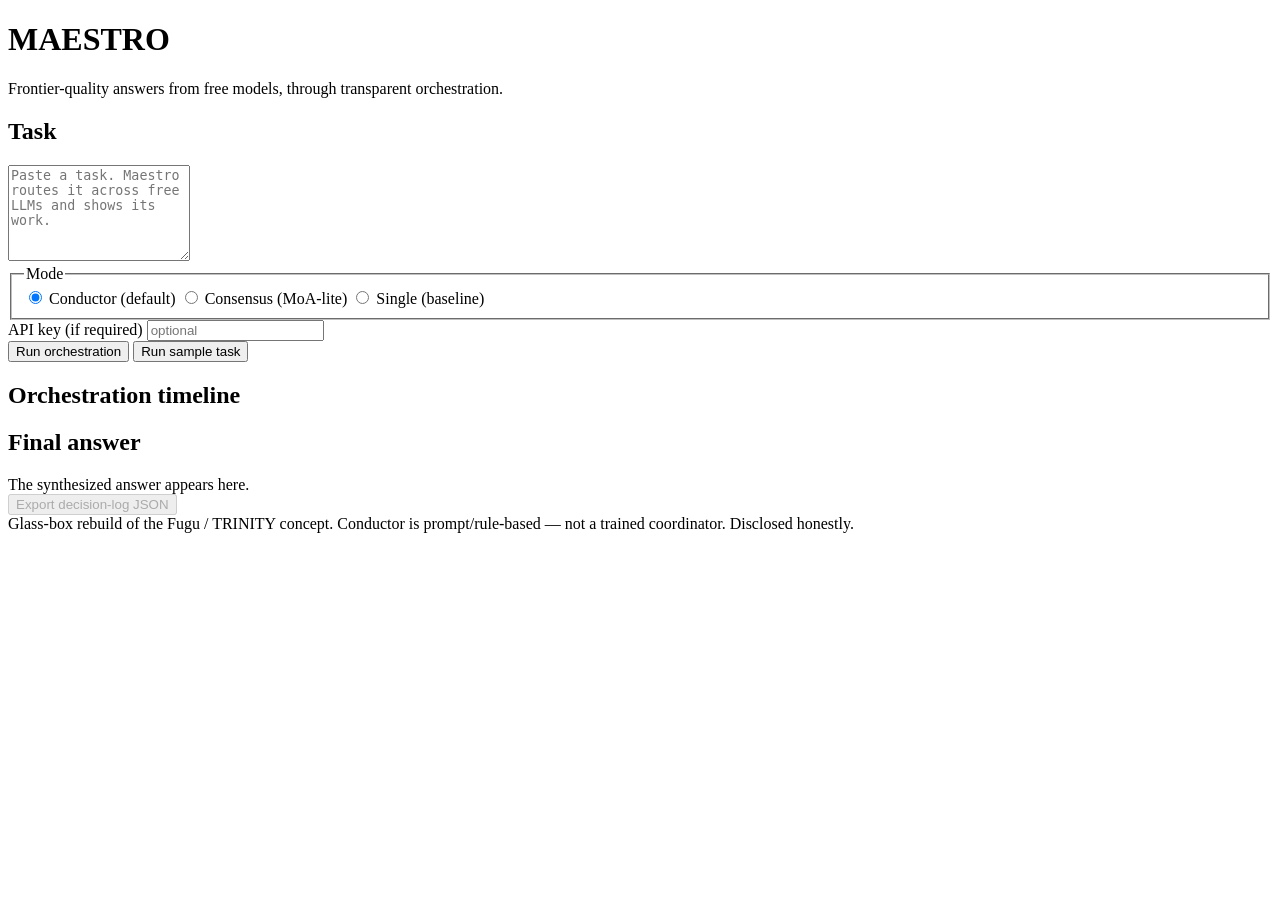
==== dashboard/index.html @ 5bfbf656 "Build Maestro orchestration system with rate limiting and security Implements the Conductor->Roles f" ====
<!DOCTYPE html>
<html lang="en">
<head>
  <meta charset="UTF-8" />
  <meta name="viewport" content="width=device-width, initial-scale=1.0" />
  <title>Maestro — transparent orchestration of free models</title>
  <link rel="stylesheet" href="/styles.css" />
</head>
<body>
  <header class="masthead">
    <div class="masthead-inner">
      <h1 class="wordmark">MAESTRO</h1>
      <p class="tagline">Frontier-quality answers from free models, through transparent orchestration.</p>
    </div>
  </header>

  <main class="grid">
    <!-- LEFT: input -->
    <section class="col col-input" aria-label="Task input">
      <h2 class="kicker">Task</h2>
      <textarea id="task" class="task-input" rows="6"
        placeholder="Paste a task. Maestro routes it across free LLMs and shows its work."></textarea>

      <fieldset class="modes">
        <legend class="kicker">Mode</legend>
        <label><input type="radio" name="mode" value="conductor" checked /> Conductor <span class="muted">(default)</span></label>
        <label><input type="radio" name="mode" value="consensus" /> Consensus <span class="muted">(MoA-lite)</span></label>
        <label><input type="radio" name="mode" value="single" /> Single <span class="muted">(baseline)</span></label>
      </fieldset>

      <div class="auth-row">
        <label class="kicker" for="apikey">API key <span class="muted">(if required)</span></label>
        <input id="apikey" class="apikey-input" type="password" placeholder="optional" autocomplete="off" />
      </div>

      <div class="actions">
        <button id="run" class="btn btn-primary">Run orchestration</button>
        <button id="sample" class="btn btn-ghost">Run sample task</button>
      </div>
      <p id="status" class="status" role="status"></p>
    </section>

    <!-- CENTER: timeline -->
    <section class="col col-timeline" aria-label="Orchestration timeline">
      <h2 class="kicker">Orchestration timeline</h2>
      <ol id="timeline" class="timeline"></ol>
    </section>

    <!-- RIGHT: final answer -->
    <section class="col col-answer" aria-label="Final answer">
      <div class="answer-head">
        <h2 class="kicker">Final answer</h2>
        <span id="verdict" class="verdict" hidden></span>
      </div>
      <article id="answer" class="answer muted">The synthesized answer appears here.</article>

      <div class="log-bar">
        <span id="totals" class="totals muted"></span>
        <button id="export" class="btn btn-ghost" disabled>Export decision-log JSON</button>
      </div>
    </section>
  </main>

  <footer class="footer">
    <span>Glass-box rebuild of the Fugu / TRINITY concept.</span>
    <span class="muted">Conductor is prompt/rule-based — not a trained coordinator. Disclosed honestly.</span>
  </footer>

  <script src="/app.js"></script>
</body>
</html>
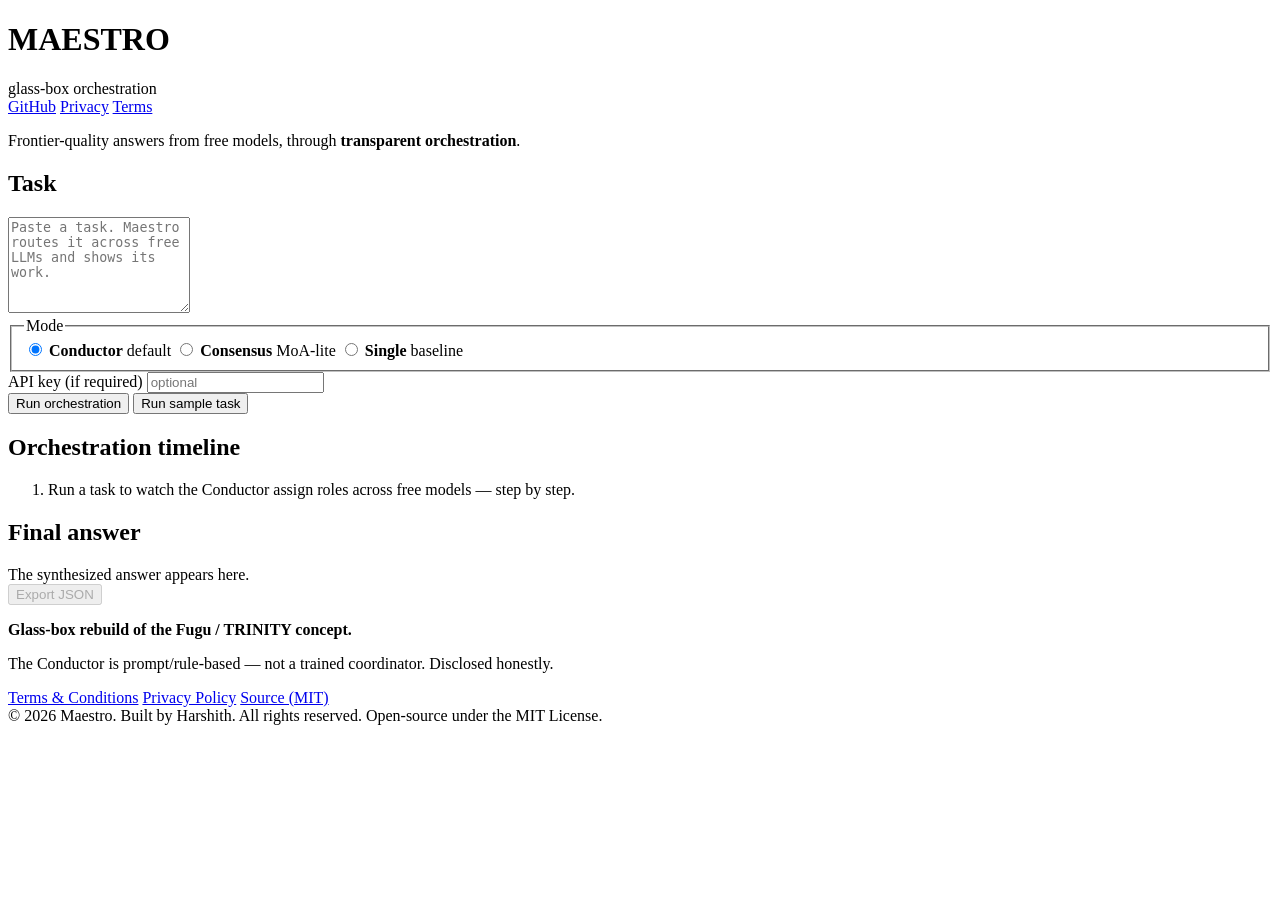
==== commit 735c6531: "Add legal pages + redesign frontend (bold type, polished UI/UX) - Terms & Conditions, Privacy Policy" ====
--- a/dashboard/index.html
+++ b/dashboard/index.html
@@ -3,34 +3,47 @@
 <head>
   <meta charset="UTF-8" />
   <meta name="viewport" content="width=device-width, initial-scale=1.0" />
+  <meta name="description" content="Maestro — frontier-quality answers from free models, through transparent orchestration." />
   <title>Maestro — transparent orchestration of free models</title>
+  <link rel="preconnect" href="https://fonts.googleapis.com" />
+  <link rel="preconnect" href="https://fonts.gstatic.com" crossorigin />
+  <link href="https://fonts.googleapis.com/css2?family=Inter:wght@400;500;600;700;800;900&family=JetBrains+Mono:wght@500;600&display=swap" rel="stylesheet" />
   <link rel="stylesheet" href="/styles.css" />
 </head>
 <body>
   <header class="masthead">
     <div class="masthead-inner">
-      <h1 class="wordmark">MAESTRO</h1>
-      <p class="tagline">Frontier-quality answers from free models, through transparent orchestration.</p>
+      <div class="brand">
+        <h1 class="wordmark">MAESTRO</h1>
+        <span class="brand-badge">glass-box orchestration</span>
+      </div>
+      <nav class="topnav">
+        <a href="https://github.com/Harshith29124/Maestro" target="_blank" rel="noopener">GitHub</a>
+        <a href="/privacy.html">Privacy</a>
+        <a href="/terms.html">Terms</a>
+      </nav>
     </div>
+    <p class="tagline">Frontier-quality answers from free models, through <strong>transparent orchestration</strong>.</p>
   </header>
 
   <main class="grid">
     <!-- LEFT: input -->
-    <section class="col col-input" aria-label="Task input">
+    <section class="col col-input card" aria-label="Task input">
       <h2 class="kicker">Task</h2>
       <textarea id="task" class="task-input" rows="6"
         placeholder="Paste a task. Maestro routes it across free LLMs and shows its work."></textarea>
 
       <fieldset class="modes">
         <legend class="kicker">Mode</legend>
-        <label><input type="radio" name="mode" value="conductor" checked /> Conductor <span class="muted">(default)</span></label>
-        <label><input type="radio" name="mode" value="consensus" /> Consensus <span class="muted">(MoA-lite)</span></label>
-        <label><input type="radio" name="mode" value="single" /> Single <span class="muted">(baseline)</span></label>
+        <label class="mode-opt"><input type="radio" name="mode" value="conductor" checked /> <span><strong>Conductor</strong> <span class="muted">default</span></span></label>
+        <label class="mode-opt"><input type="radio" name="mode" value="consensus" /> <span><strong>Consensus</strong> <span class="muted">MoA-lite</span></span></label>
+        <label class="mode-opt"><input type="radio" name="mode" value="single" /> <span><strong>Single</strong> <span class="muted">baseline</span></span></label>
       </fieldset>
 
       <div class="auth-row">
         <label class="kicker" for="apikey">API key <span class="muted">(if required)</span></label>
-        <input id="apikey" class="apikey-input" type="password" placeholder="optional" autocomplete="off" />
+        <input id="apikey" class="apikey-input" type="password" placeholder="optional"
+          autocomplete="off" autocapitalize="none" autocorrect="off" spellcheck="false" inputmode="text" />
       </div>
 
       <div class="actions">
@@ -43,11 +56,13 @@
     <!-- CENTER: timeline -->
     <section class="col col-timeline" aria-label="Orchestration timeline">
       <h2 class="kicker">Orchestration timeline</h2>
-      <ol id="timeline" class="timeline"></ol>
+      <ol id="timeline" class="timeline">
+        <li class="timeline-empty muted">Run a task to watch the Conductor assign roles across free models — step by step.</li>
+      </ol>
     </section>
 
     <!-- RIGHT: final answer -->
-    <section class="col col-answer" aria-label="Final answer">
+    <section class="col col-answer card" aria-label="Final answer">
       <div class="answer-head">
         <h2 class="kicker">Final answer</h2>
         <span id="verdict" class="verdict" hidden></span>
@@ -56,14 +71,27 @@
 
       <div class="log-bar">
         <span id="totals" class="totals muted"></span>
-        <button id="export" class="btn btn-ghost" disabled>Export decision-log JSON</button>
+        <button id="export" class="btn btn-ghost btn-sm" disabled>Export JSON</button>
       </div>
     </section>
   </main>
 
   <footer class="footer">
-    <span>Glass-box rebuild of the Fugu / TRINITY concept.</span>
-    <span class="muted">Conductor is prompt/rule-based — not a trained coordinator. Disclosed honestly.</span>
+    <div class="footer-top">
+      <div>
+        <p class="footer-thesis"><strong>Glass-box rebuild of the Fugu / TRINITY concept.</strong></p>
+        <p class="muted">The Conductor is prompt/rule-based — not a trained coordinator. Disclosed honestly.</p>
+      </div>
+      <nav class="footer-links">
+        <a href="/terms.html">Terms &amp; Conditions</a>
+        <a href="/privacy.html">Privacy Policy</a>
+        <a href="https://github.com/Harshith29124/Maestro" target="_blank" rel="noopener">Source (MIT)</a>
+      </nav>
+    </div>
+    <div class="footer-bottom">
+      <span class="copyright">© 2026 Maestro. Built by Harshith. All rights reserved.</span>
+      <span class="muted">Open-source under the MIT License.</span>
+    </div>
   </footer>
 
   <script src="/app.js"></script>
